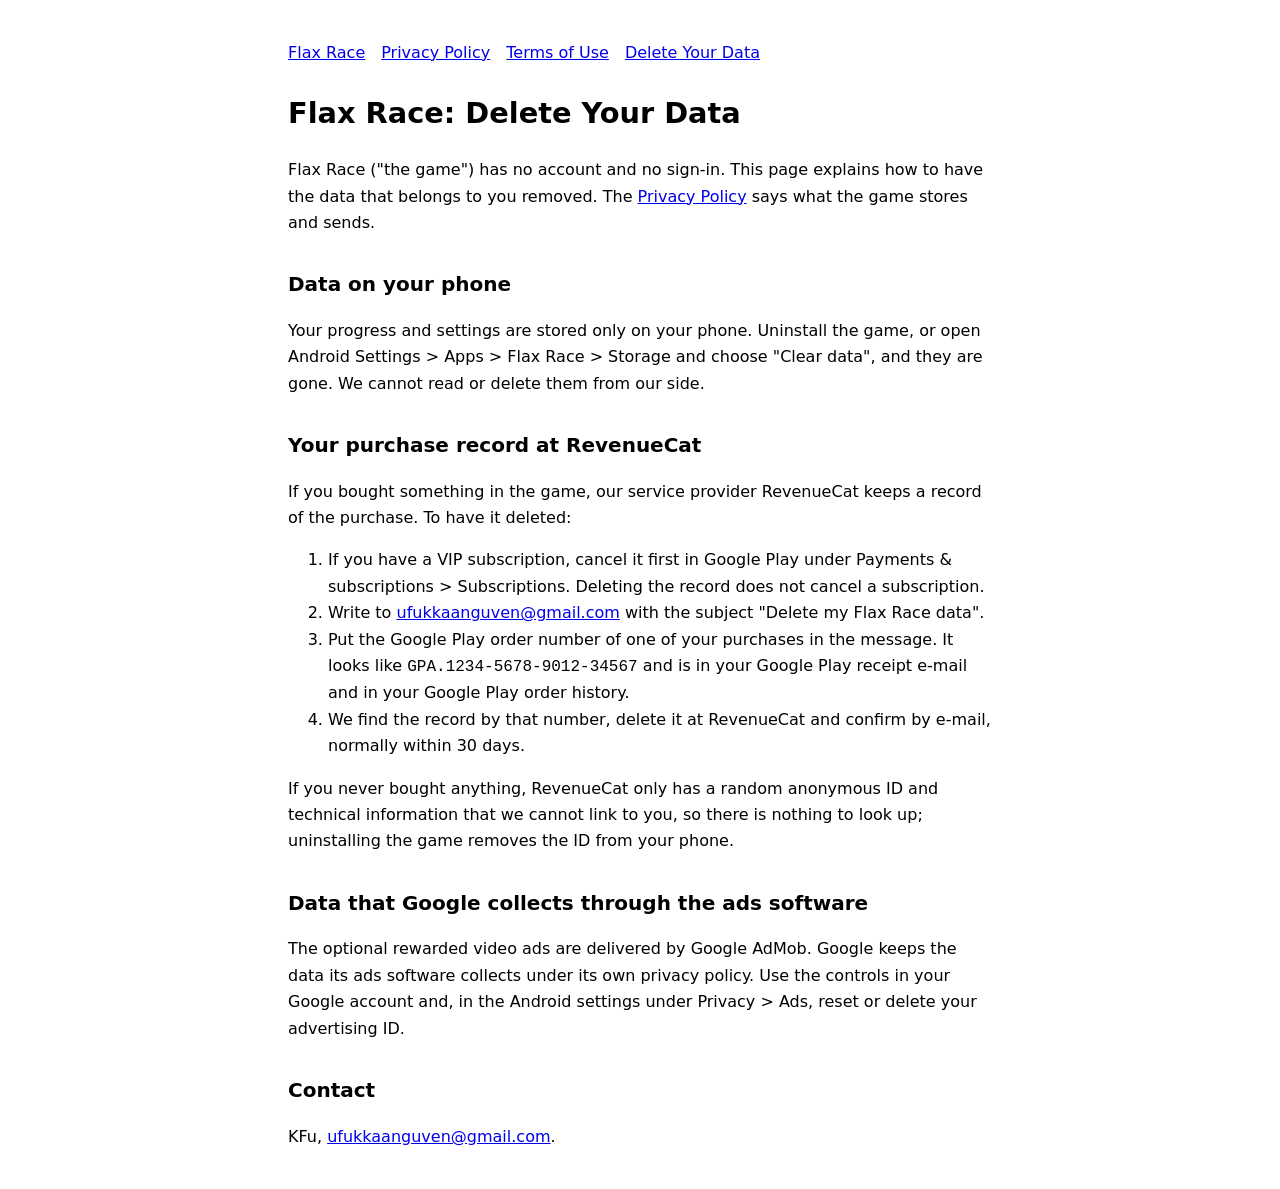
==== delete-data.html @ fae19cdf "Update the legal pages of Flax Race" ====
<!DOCTYPE html>
<html lang="en">
<head>
  <meta charset="utf-8">
  <meta name="viewport" content="width=device-width, initial-scale=1">
  <title>Flax Race: Delete Your Data</title>
  <meta name="description" content="How to ask for the deletion of the data that the game Flax Race keeps about you.">
  <link rel="canonical" href="https://kaanguven.github.io/flax-race-legal/delete-data.html">
  <link rel="stylesheet" href="style.css">
</head>
<body>
<nav><a href="index.html">Flax Race</a><a href="privacy.html">Privacy Policy</a><a href="terms.html">Terms of Use</a><a href="delete-data.html">Delete Your Data</a></nav>
<h1>Flax Race: Delete Your Data</h1>
<p>Flax Race ("the game") has no account and no sign-in. This page explains how to have the data that belongs to you removed. The <a href="privacy.html">Privacy Policy</a> says what the game stores and sends.</p>

<h2>Data on your phone</h2>
<p>Your progress and settings are stored only on your phone. Uninstall the game, or open Android Settings &gt; Apps &gt; Flax Race &gt; Storage and choose "Clear data", and they are gone. We cannot read or delete them from our side.</p>

<h2>Your purchase record at RevenueCat</h2>
<p>If you bought something in the game, our service provider RevenueCat keeps a record of the purchase. To have it deleted:</p>
<ol>
  <li>If you have a VIP subscription, cancel it first in Google Play under Payments &amp; subscriptions &gt; Subscriptions. Deleting the record does not cancel a subscription.</li>
  <li>Write to <a href="mailto:ufukkaanguven@gmail.com">ufukkaanguven@gmail.com</a> with the subject "Delete my Flax Race data".</li>
  <li>Put the Google Play order number of one of your purchases in the message. It looks like <code>GPA.1234-5678-9012-34567</code> and is in your Google Play receipt e-mail and in your Google Play order history.</li>
  <li>We find the record by that number, delete it at RevenueCat and confirm by e-mail, normally within 30 days.</li>
</ol>
<p>If you never bought anything, RevenueCat only has a random anonymous ID and technical information that we cannot link to you, so there is nothing to look up; uninstalling the game removes the ID from your phone.</p>

<h2>Data that Google collects through the ads software</h2>
<p>The optional rewarded video ads are delivered by Google AdMob. Google keeps the data its ads software collects under its own privacy policy. Use the controls in your Google account and, in the Android settings under Privacy &gt; Ads, reset or delete your advertising ID.</p>

<h2>Contact</h2>
<p>KFu, <a href="mailto:ufukkaanguven@gmail.com">ufukkaanguven@gmail.com</a>.</p>
</body>
</html>
---- style.css ----
:root { color-scheme: light dark; }
body { font-family: system-ui, sans-serif; max-width: 44rem; margin: 2.5rem auto; padding: 0 1.25rem; line-height: 1.65; }
h1 { font-size: 1.8rem; }
h2 { font-size: 1.25rem; margin-top: 2rem; }
code { font-family: ui-monospace, monospace; }
nav { margin-bottom: 1.5rem; }
nav a { margin-right: 1rem; }
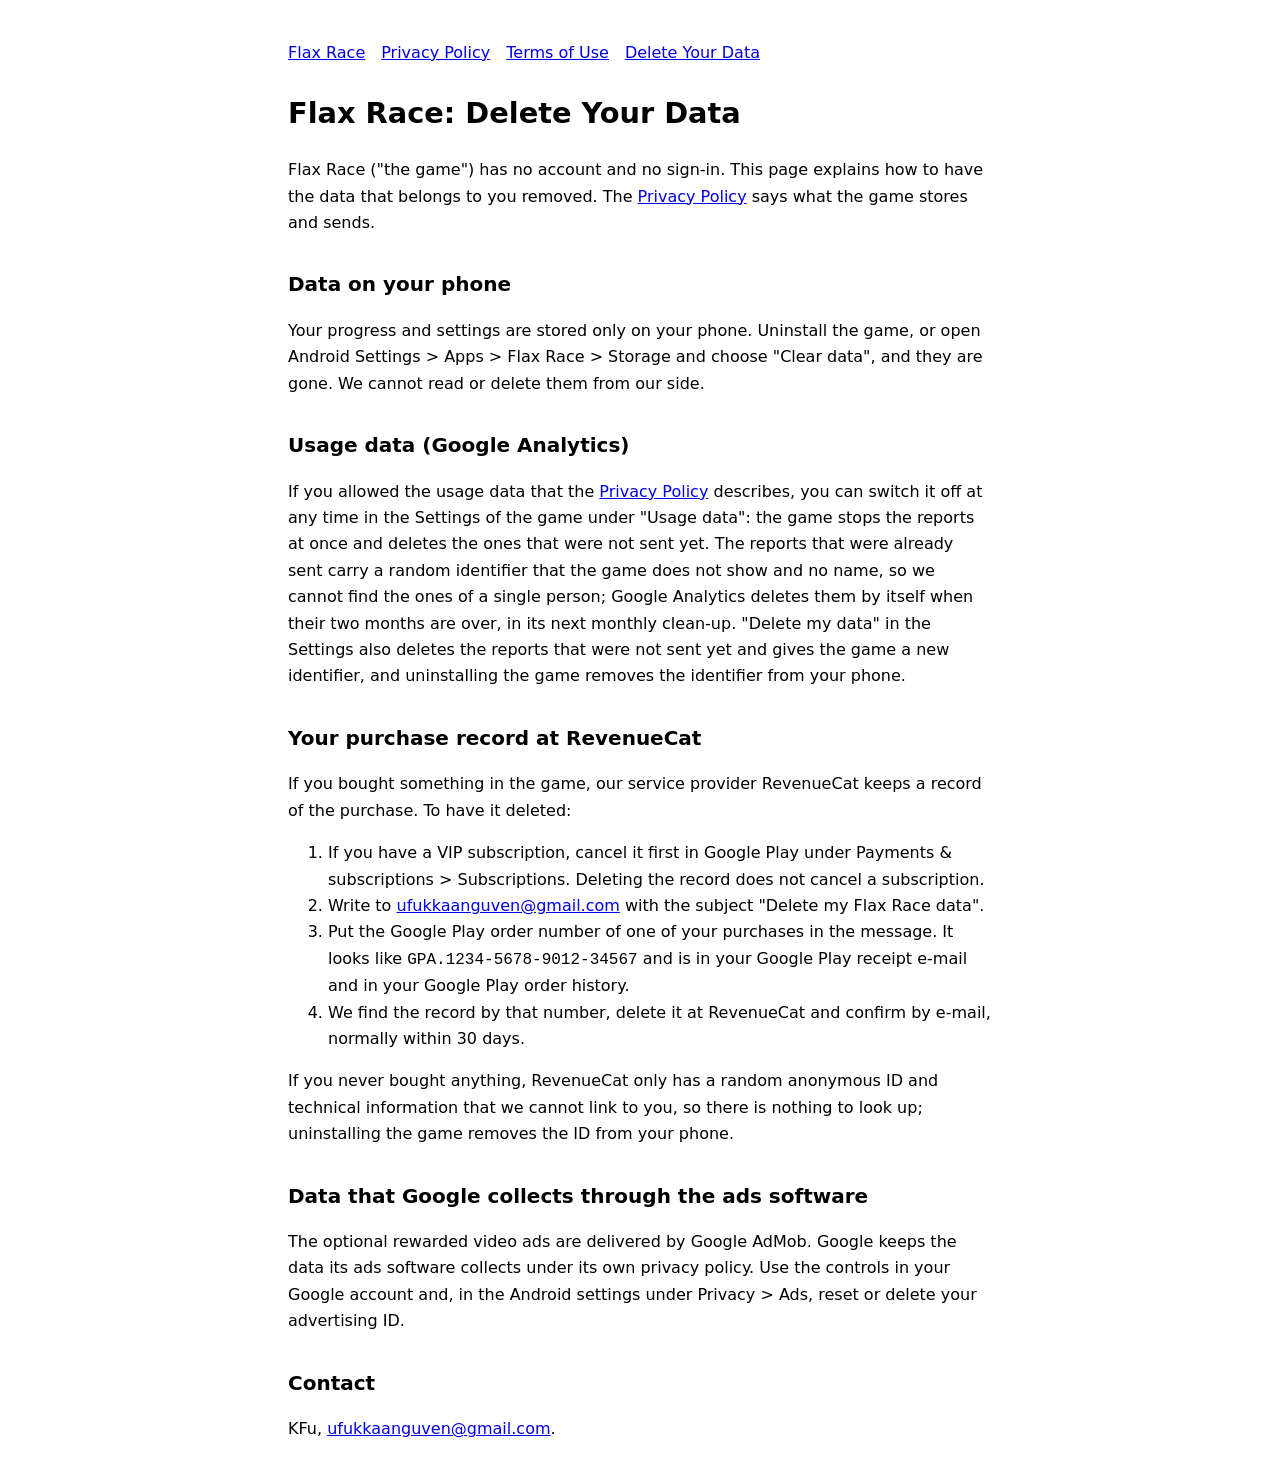
==== commit 1383cd5c: "Update the legal pages of Flax Race" ====
--- a/delete-data.html
+++ b/delete-data.html
@@ -16,6 +16,9 @@
 <h2>Data on your phone</h2>
 <p>Your progress and settings are stored only on your phone. Uninstall the game, or open Android Settings &gt; Apps &gt; Flax Race &gt; Storage and choose "Clear data", and they are gone. We cannot read or delete them from our side.</p>
 
+<h2>Usage data (Google Analytics)</h2>
+<p>If you allowed the usage data that the <a href="privacy.html">Privacy Policy</a> describes, you can switch it off at any time in the Settings of the game under "Usage data": the game stops the reports at once and deletes the ones that were not sent yet. The reports that were already sent carry a random identifier that the game does not show and no name, so we cannot find the ones of a single person; Google Analytics deletes them by itself when their two months are over, in its next monthly clean-up. "Delete my data" in the Settings also deletes the reports that were not sent yet and gives the game a new identifier, and uninstalling the game removes the identifier from your phone.</p>
+
 <h2>Your purchase record at RevenueCat</h2>
 <p>If you bought something in the game, our service provider RevenueCat keeps a record of the purchase. To have it deleted:</p>
 <ol>
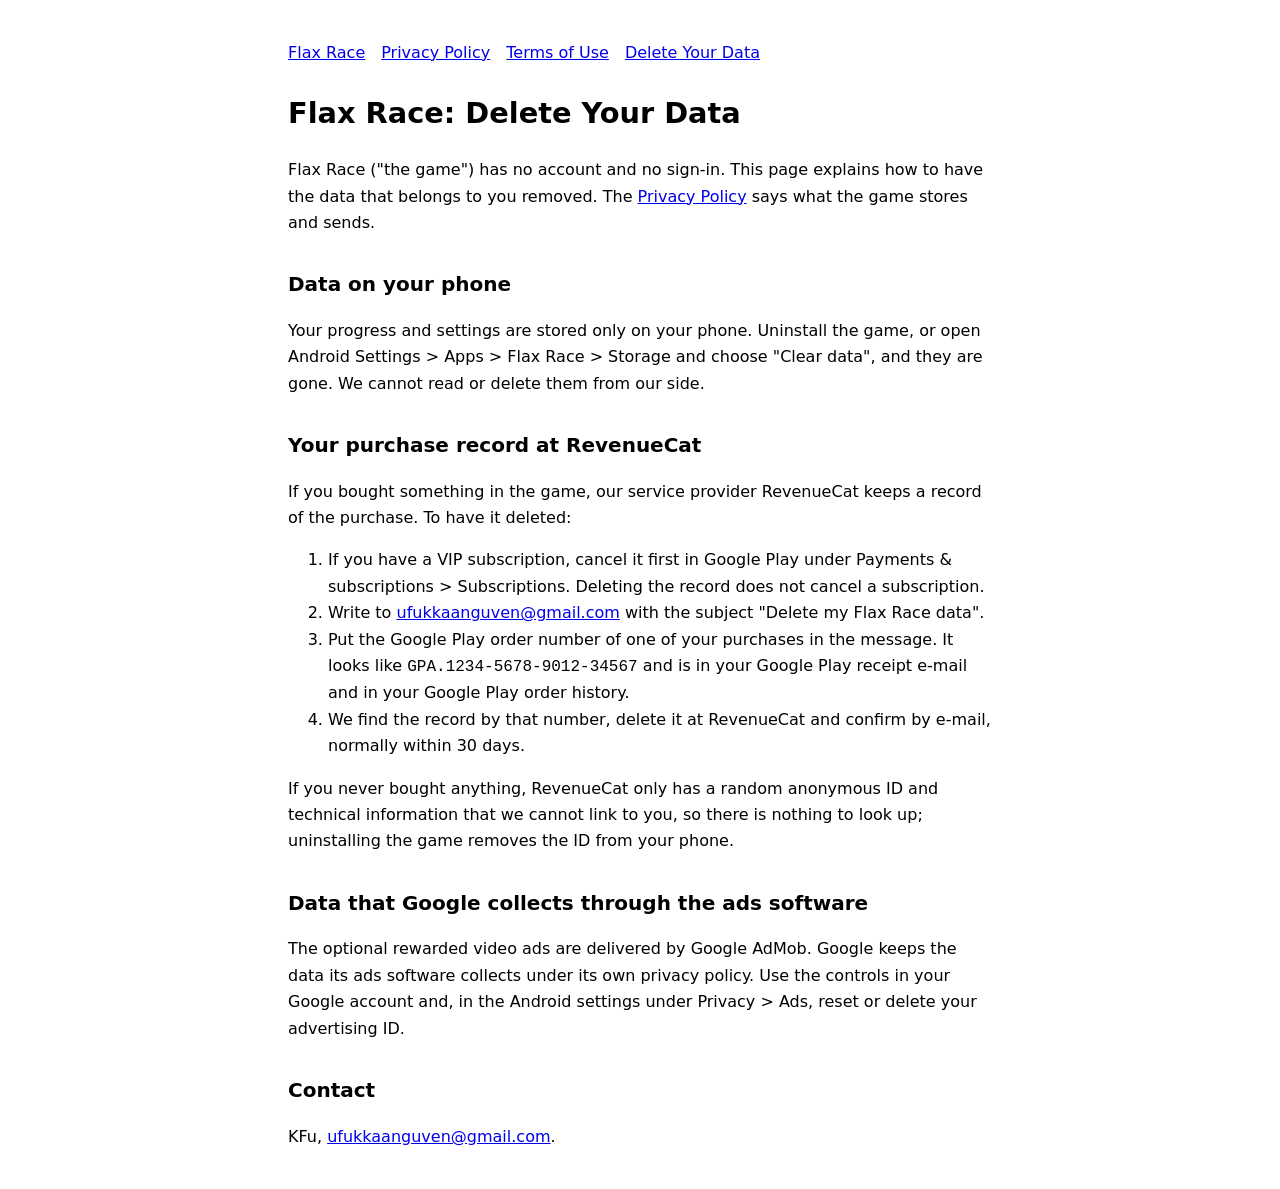
==== commit 253d29ee: "Update the legal pages of Flax Race" ====
--- a/delete-data.html
+++ b/delete-data.html
@@ -16,9 +16,6 @@
 <h2>Data on your phone</h2>
 <p>Your progress and settings are stored only on your phone. Uninstall the game, or open Android Settings &gt; Apps &gt; Flax Race &gt; Storage and choose "Clear data", and they are gone. We cannot read or delete them from our side.</p>
 
-<h2>Usage data (Google Analytics)</h2>
-<p>If you allowed the usage data that the <a href="privacy.html">Privacy Policy</a> describes, you can switch it off at any time in the Settings of the game under "Usage data": the game stops the reports at once and deletes the ones that were not sent yet. The reports that were already sent carry a random identifier that the game does not show and no name, so we cannot find the ones of a single person; Google Analytics deletes them by itself when their two months are over, in its next monthly clean-up. "Delete my data" in the Settings also deletes the reports that were not sent yet and gives the game a new identifier, and uninstalling the game removes the identifier from your phone.</p>
-
 <h2>Your purchase record at RevenueCat</h2>
 <p>If you bought something in the game, our service provider RevenueCat keeps a record of the purchase. To have it deleted:</p>
 <ol>
